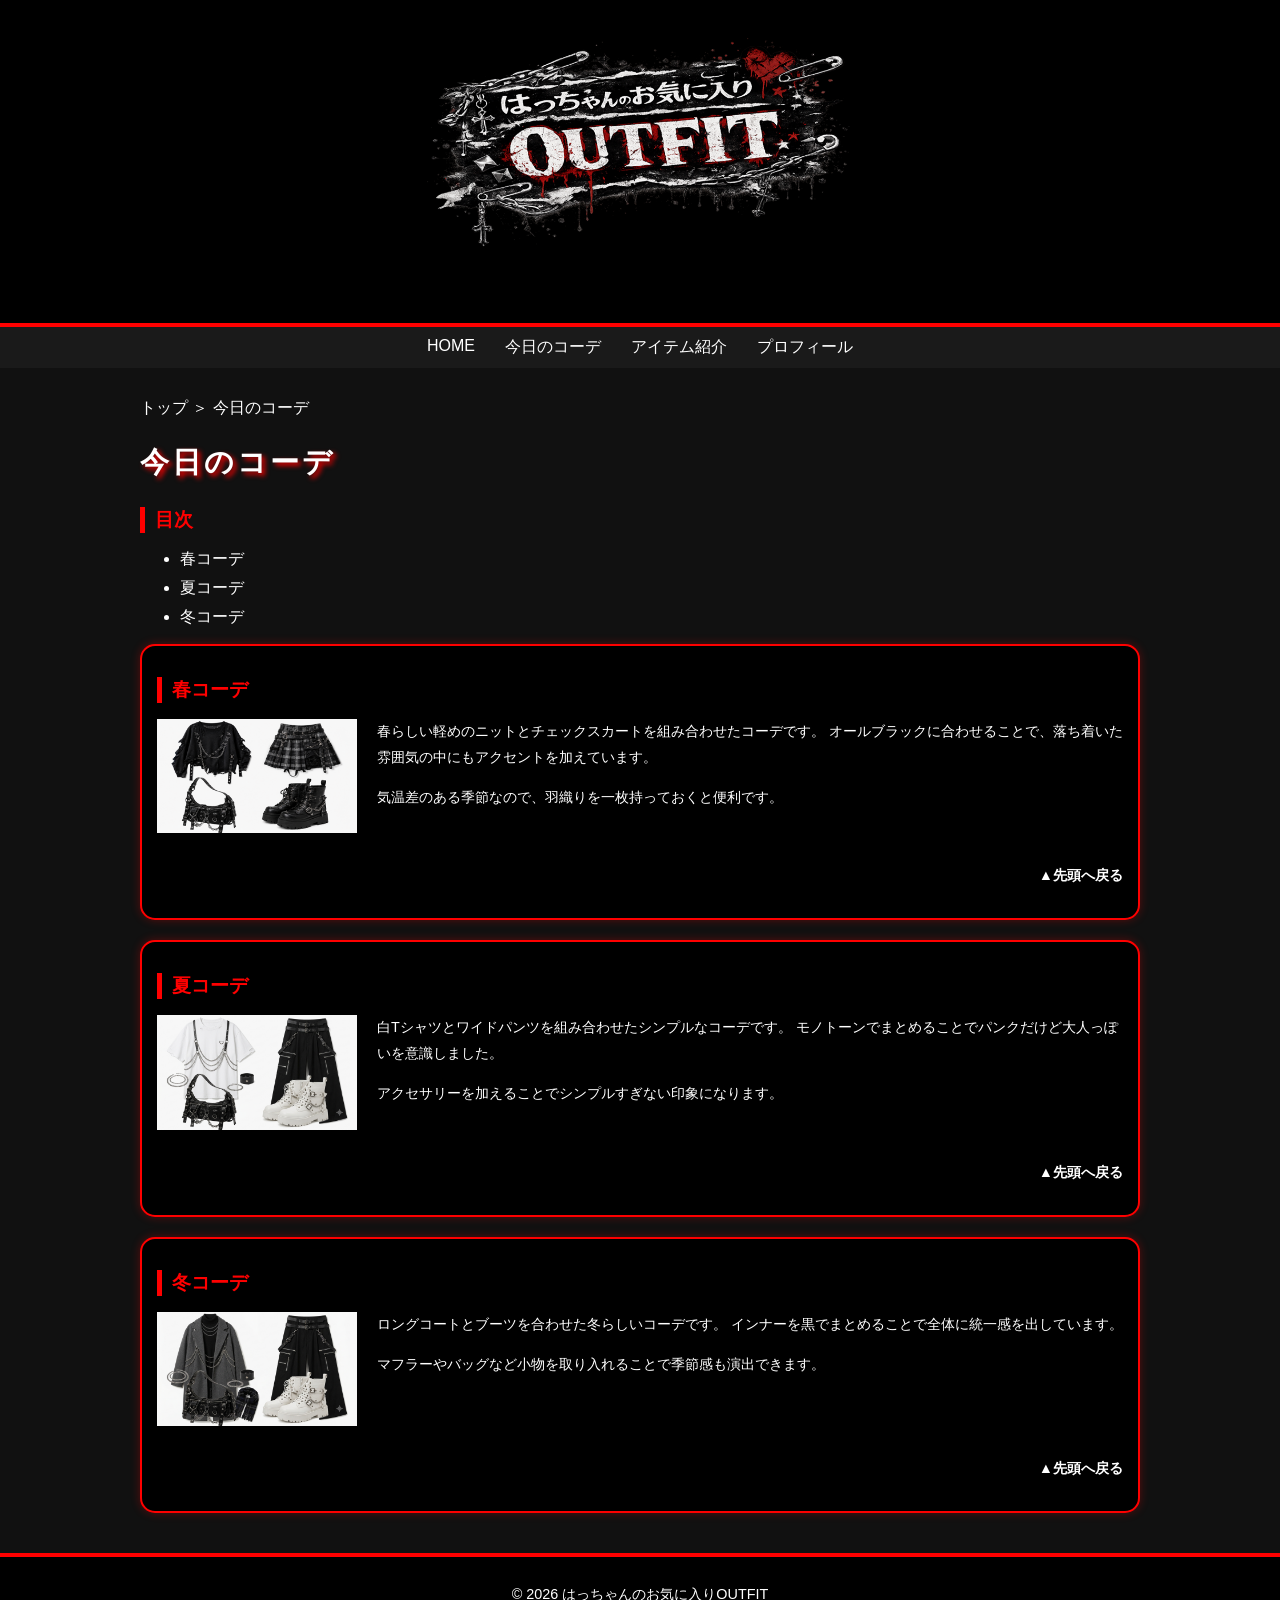
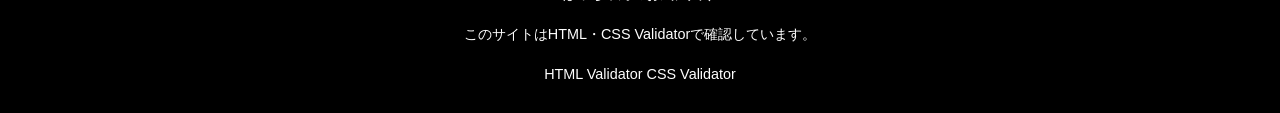
==== contents1.html @ c48b7dda "Add files via upload" ====
<!DOCTYPE html>
<html lang="ja">
<head>
<meta charset="UTF-8">
<title>今日のコーデ：はっちゃんのお気に入りOUTFIT</title>
<link rel="stylesheet" href="css/mystyle.css">
</head>

<body>

<header>
    <img src="image/header.png"
         alt="はっちゃんのお気に入りOUTFIT"
         class="logo"
         id="pagetop"
         width="950"
         height="500">
</header>

<nav>
    <ul>
        <li><a href="index.html">HOME</a></li>
        <li><a href="contents1.html">今日のコーデ</a></li>
        <li><a href="contents2.html">アイテム紹介</a></li>
        <li><a href="contents3.html">プロフィール</a></li>
    </ul>
</nav>

<article>

<ul class="breadcrumb">
    <li><a href="index.html">トップ</a></li>
    <li> ＞ </li>
    <li>今日のコーデ</li>
</ul>

<h1>今日のコーデ</h1>

<h2>目次</h2>
<ul>
    <li><a href="#spring">春コーデ</a></li>
    <li><a href="#summer">夏コーデ</a></li>
    <li><a href="#winter">冬コーデ</a></li>
</ul>

<section id="spring">
    <h2>春コーデ</h2>

    <img src="image/outfit1.jpg"
         alt="春コーデ" 
         class="mainimage"
         width="700"
         height="400">

    <p>
    春らしい軽めのニットとチェックスカートを組み合わせたコーデです。
    オールブラックに合わせることで、落ち着いた雰囲気の中にもアクセントを加えています。
    </p>

    <p>
    気温差のある季節なので、羽織りを一枚持っておくと便利です。
    </p>

    <div class="clear"></div>

    <p class="toplink">
        <a href="#pagetop">▲先頭へ戻る</a>
    </p>
</section>

<section id="summer">
    <h2>夏コーデ</h2>

    <img src="image/outfit2.jpg"
         alt="夏コーデ" 
         class="mainimage"
         width="700"
         height="400">

    <p>
    白Tシャツとワイドパンツを組み合わせたシンプルなコーデです。
    モノトーンでまとめることでパンクだけど大人っぽいを意識しました。
    </p>

    <p>
    アクセサリーを加えることでシンプルすぎない印象になります。
    </p>

    <div class="clear"></div>

    <p class="toplink">
        <a href="#pagetop">▲先頭へ戻る</a>
    </p>
</section>

<section id="winter">
    <h2>冬コーデ</h2>

    <img src="image/outfit3.jpg" 
        alt="冬コーデ" 
        class="mainimage"
        width="700"
        height="400">

    <p>
    ロングコートとブーツを合わせた冬らしいコーデです。
    インナーを黒でまとめることで全体に統一感を出しています。
    </p>

    <p>
    マフラーやバッグなど小物を取り入れることで季節感も演出できます。
    </p>

    <div class="clear"></div>

    <p class="toplink">
        <a href="#pagetop">▲先頭へ戻る</a>
    </p>
</section>

</article>

<footer>
    <p>&copy; 2026 はっちゃんのお気に入りOUTFIT</p>

    <p> このサイトはHTML・CSS Validatorで確認しています。 

    </p>

    <p> <a href="https://validator.w3.org/" target="_blank"> HTML Validator 

    </a>

    <a href="https://jigsaw.w3.org/css-validator/" target="_blank"> CSS Validator 

    </a> 
    </p> 
</footer>
</body>
</html>
---- css/mystyle.css ----
@charset "utf-8";

body{
    background-color:#111111;
    color:#ffffff;
    font-family:"Yu Gothic UI","Yu Gothic","Hiragino Sans",sans-serif;
    margin:0;
}

p{
    font-size:90%;
    line-height:1.8;
}

h1{
    font-size:180%;
    color:#ffffff;
    text-shadow:3px 3px 5px #ff0000;
    letter-spacing:3px;
}

h2{
    font-size:120%;
    color:#ff0000;
    border-left:5px solid #ff0000;
    padding-left:10px;
}

header{
    background-color:#000000;
    color:#ffffff;
    padding:20px;
    text-align:center;
    border-bottom:4px solid #ff0000;
}

img{
    display:block;
    margin:0 auto 20px;
    max-width:100%;
}

.logo{
    width:500px;
    height:auto;
}

.mainimage{
    float:left;
    width:200px;
    height:auto;
    margin:0 20px 10px 0;
}

.clear{
    clear:both;
}

.welcome{
    color:#ff0000;
    text-align:center;
}

.content{
    background-color:#1a1a1a;
    border:2px solid #ffffff;
    padding:15px;
    margin-bottom:20px;
    border-radius:15px;
}

section{
    background-color:#000000;
    border:2px solid #ff0000;
    padding:15px;
    margin-bottom:20px;
    box-shadow:0 0 10px rgba(255,0,0,0.3);
    border-radius:15px;
    clear:both;
}

section:hover{
    border-color:#ffffff;
}

article{
    width:90%;
    max-width:1000px;
    margin:auto;
    padding:20px;
}

nav{
    background-color:#1a1a1a;
    padding:10px;
}

nav ul{
    list-style:none;
    display:flex;
    justify-content:center;
    margin:0;
    padding:0;
}

nav li{
    margin:0 15px;
}

ul{
    list-style-image:url("../image/icon.png");
}

ol{
    list-style-type:upper-roman;
}

li{
    margin-bottom:8px;
}

.red{
    color:#ff0000;
    font-weight:bold;
}

.breadcrumb{
    list-style:none;
    padding:0;
    margin:10px 0 20px;
}

.breadcrumb li{
    display:inline;
}

a{
    text-decoration:none;
}

a:link{
    color:#ffffff;
}

a:visited{
    color:#cccccc;
}

a:hover{
    color:#ff0000;
    text-decoration:underline;
}

a:active{
    color:#ffff00;
}

.toplink{
    text-align:right;
    margin-top:20px;
}

.toplink a{
    font-weight:bold;
}

footer{
    background-color:#000000;
    color:#ffffff;
    text-align:center;
    padding:10px;
    border-top:4px solid #ff0000;
}

@media screen and (max-width:768px){

    nav ul{
        display:block;
        text-align:center;
    }

    .mainimage{
        float:none;
        width:100%;
        max-width:500px;
        margin:0 auto 20px;
    }

    .logo{
        width:100%;
        max-width:500px;
    }
}
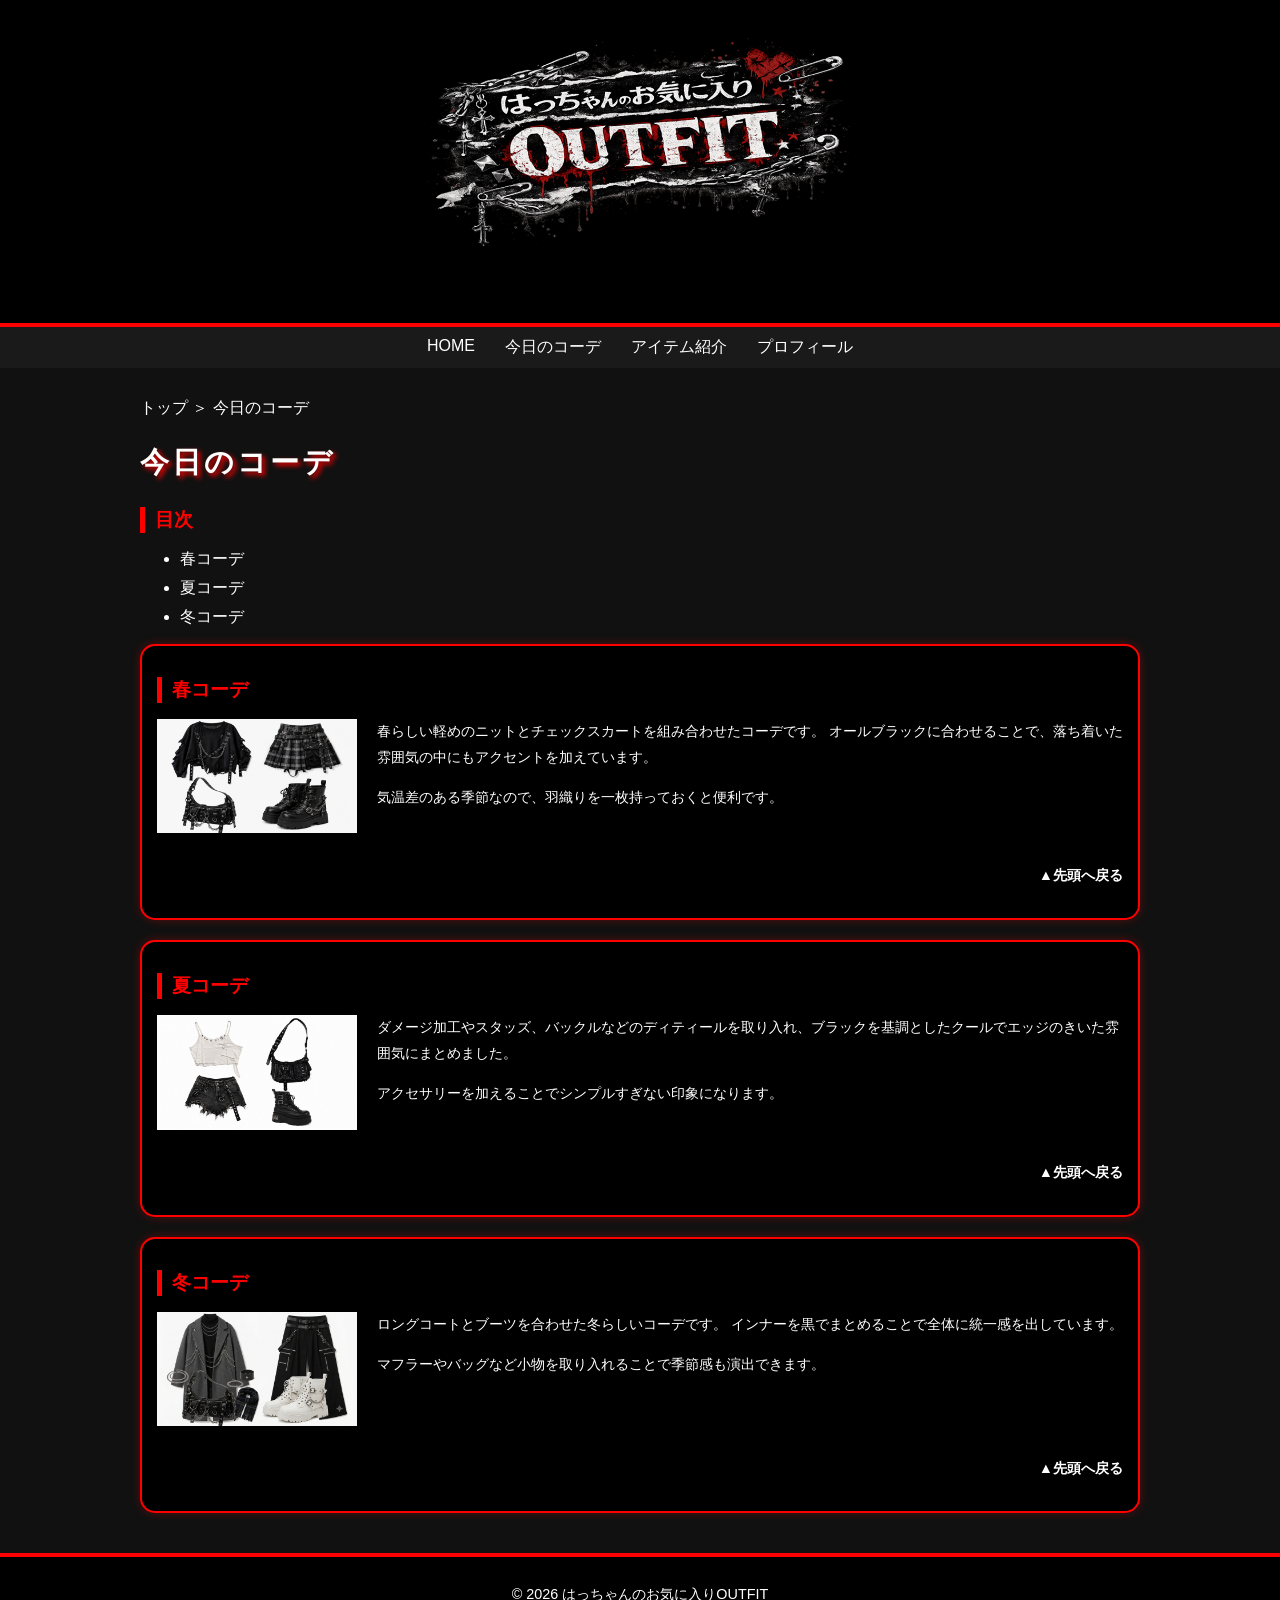
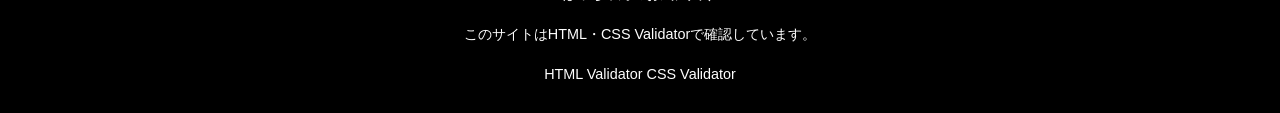
==== commit 6a71bd71: "Add files via upload" ====
--- a/contents1.html
+++ b/contents1.html
@@ -71,15 +71,14 @@
 <section id="summer">
     <h2>夏コーデ</h2>
 
-    <img src="image/outfit2.jpg"
+    <img src="image/outfit4.jpg"
          alt="夏コーデ" 
          class="mainimage"
          width="700"
          height="400">
 
     <p>
-    白Tシャツとワイドパンツを組み合わせたシンプルなコーデです。
-    モノトーンでまとめることでパンクだけど大人っぽいを意識しました。
+    ダメージ加工やスタッズ、バックルなどのディティールを取り入れ、ブラックを基調としたクールでエッジのきいた雰囲気にまとめました。
     </p>
 
     <p>
